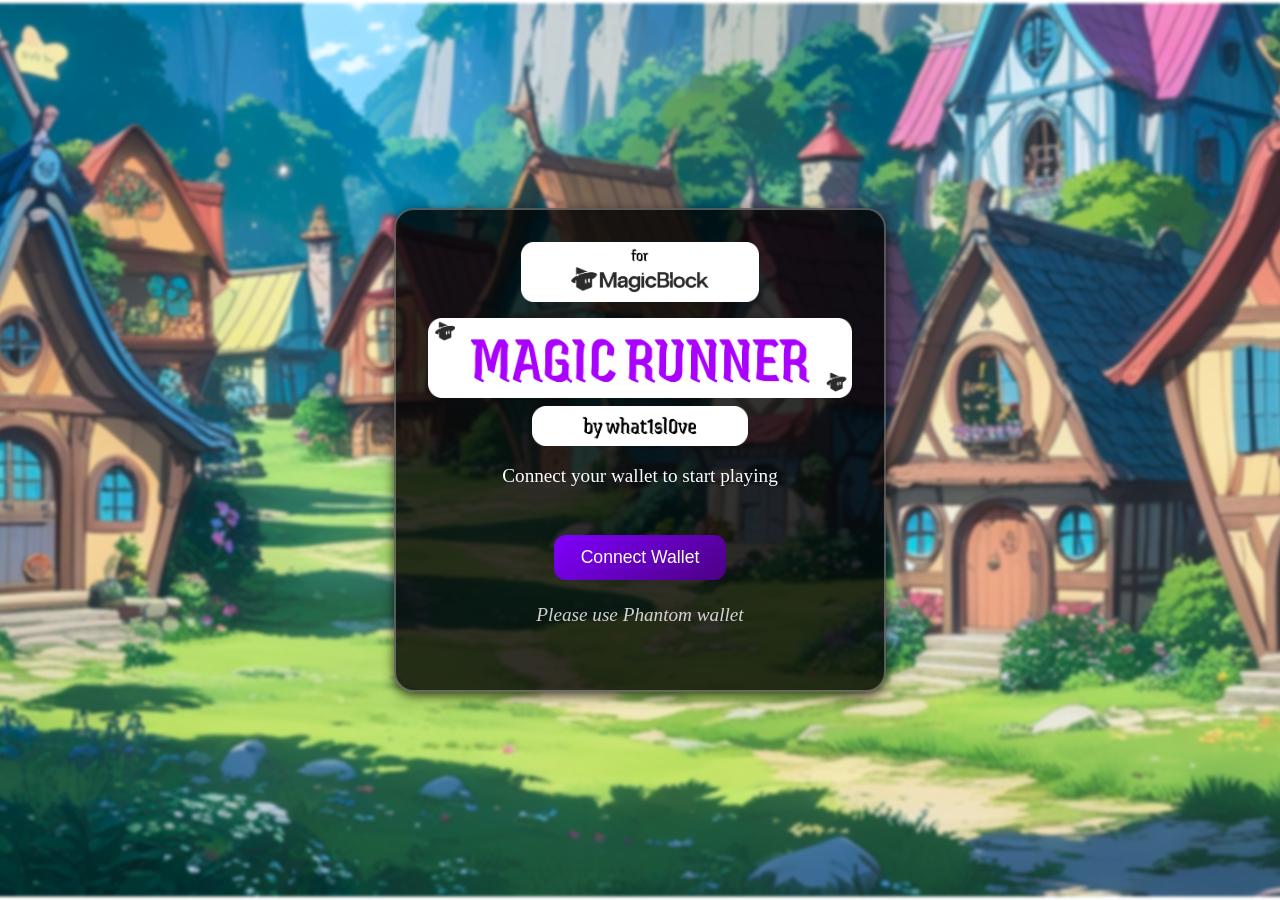
==== index.html @ 9a3efad6 "Add files via upload" ====
<!doctype html>
<html class="no-js" lang="">

<head>
  <meta charset="utf-8">
  <meta name="viewport" content="width=device-width, initial-scale=1">
  <title>Magic Runner with Blockchain</title>
  <link rel="stylesheet" href="./css/style.css">
  <link rel="stylesheet" href="./css/game.css">
  <meta name="description" content="Magic Runner game with blockchain integration">

  <meta property="og:title" content="Magic Runner with Blockchain">
  <meta property="og:type" content="game">
  <meta property="og:url" content="">
  <meta property="og:image" content="">
  <meta property="og:image:alt" content="">

  <link rel="icon" href="/favicon.ico" sizes="any">
  <link rel="icon" href="/icon.svg" type="image/svg+xml">
  <link rel="apple-touch-icon" href="./icon.png">

  <link rel="manifest" href="./site.webmanifest">
  <meta name="theme-color" content="#fafafa">
</head>

<body>

<!-- Auth Screen -->
<div id="authScreen" class="screen">
  <div class="auth-container">
    <img src="./img/forMagicBlock.png" alt="For Magic Block" class="magic-block-image">
    <img src="./img/gameName.png" alt="Magic Runner" class="game-title-image">
    <img src="./img/byWhatislove.png" alt="By Whatislove" class="by-whatislove-image">
    
    <div class="auth-form">
      <p>Connect your wallet to start playing</p>
      
      <div class="wallet-connection">
        <button id="connectWalletBtn" class="wallet-btn">
          <span class="shadow"></span>
          <span class="edge"></span>
          <span class="front text">Connect Wallet</span>
        </button>
        <p class="wallet-note">Please use Phantom wallet</p>
      </div>
      
      <div id="usernameForm" class="username-form">
        <h3>Choose your username:</h3>
        <input type="text" id="usernameInput" placeholder="Enter username" maxlength="32">
        <button id="registerBtn" class="register-btn">
          <span class="shadow"></span>
          <span class="edge"></span>
          <span class="front text">Register & Play</span>
        </button>
      </div>
    </div>
  </div>
</div>

<!-- Main Menu Screen -->
<div id="mainMenuScreen" class="screen hidden">
  <div class="menu-container">
    <img src="./img/gameName.png" alt="Magic Runner" class="game-title-image">
    <p class="welcome-text">Welcome, <span id="playerName"></span>!</p>
    
    <div class="menu-buttons">
      <button id="playGameBtn" class="menu-btn">
        <span class="shadow"></span>
        <span class="edge"></span>
        <span class="front text">Play Game</span>
      </button>
      
      <button id="leaderboardBtn" class="menu-btn">
        <span class="shadow"></span>
        <span class="edge"></span>
        <span class="front text">Leaderboard</span>
      </button>
      
      <button id="profileBtn" class="menu-btn">
        <span class="shadow"></span>
        <span class="edge"></span>
        <span class="front text">Profile</span>
      </button>
    </div>
  </div>
</div>

<!-- Game Screen -->
<div id="gameScreen" class="screen hidden">
  <canvas id="gameCanvas" width="800" height="400"></canvas>
  

  <div class="knopochki">
    <button class="button">
      &#8593;
      <br>
      jump
    </button>
    <p>OR</p>
    <button class="button">
      Space
      <br>
      jump
    </button>
    <button class="button">
      &#8595;
      <br>
      down
    </button>
  </div>
</div>

<!-- Game Over Screen -->
<div id="gameOverScreen" class="screen hidden">
  <div class="game-over-container">
    <h2 class="game-over-title">Game Over!</h2>
    <p class="final-score">Final Score: <span id="finalScore">0</span></p>
    
    <div class="game-over-buttons">
      <button id="restartGameBtn" class="game-over-btn">
        <span class="shadow"></span>
        <span class="edge"></span>
        <span class="front text">Restart Game</span>
      </button>
      
      <button id="submitScoreBtn" class="game-over-btn">
        <span class="shadow"></span>
        <span class="edge"></span>
        <span class="front text">Submit Score</span>
      </button>
      
      <button id="backToMenuFromGameOverBtn" class="game-over-btn">
        <span class="shadow"></span>
        <span class="edge"></span>
        <span class="front text">Back to Menu</span>
      </button>
    </div>
  </div>
</div>

<!-- Profile Screen -->
<div id="profileScreen" class="screen hidden">
  <div class="profile-container">
    <h2 class="profile-title">Your Profile</h2>
    
    <div class="profile-info">
      <div class="info-item">
        <label>Username:</label>
        <div class="username-display">
          <span id="currentUsername"></span>
          <button id="editUsernameBtn" class="edit-btn">Edit</button>
        </div>
      </div>
      
      <div class="info-item">
        <label>Games Played:</label>
        <span id="gamesPlayed">0</span>
      </div>
      
      <div class="info-item">
        <label>Best Score:</label>
        <span id="bestScore">0</span>
      </div>
      
      <div class="info-item">
        <label>Total Score:</label>
        <span id="totalScore">0</span>
      </div>
    </div>
    
    <div id="editUsernameForm" class="edit-form hidden">
      <input type="text" id="newUsernameInput" placeholder="New username" maxlength="32">
      <button id="saveUsernameBtn" class="save-btn">Save</button>
      <button id="cancelEditBtn" class="cancel-btn">Cancel</button>
    </div>
    
    <button id="backToMenuFromProfileBtn" class="back-btn">
      <span class="shadow"></span>
      <span class="edge"></span>
      <span class="front text">Back to Menu</span>
    </button>
  </div>
</div>

<!-- Leaderboard Screen -->
<div id="leaderboardScreen" class="screen hidden">
  <div class="leaderboard-container">
    <h2 class="leaderboard-title">Leaderboard</h2>
    
    <div class="leaderboard-stats">
      <div class="stat-item">
        <span class="stat-label">Total Players:</span>
        <span id="totalPlayers" class="stat-value">0</span>
      </div>
      <div class="stat-item">
        <span class="stat-label">Total Games:</span>
        <span id="totalGames" class="stat-value">0</span>
      </div>
    </div>
    
    <div class="leaderboard-header">
      <div class="rank-col">Rank</div>
      <div class="name-col">Player</div>
      <div class="games-col">Games</div>
      <div class="score-col">Best Score</div>
      <div class="date-col">Record Date</div>
    </div>
    
    <div id="leaderboardList" class="leaderboard-list">
      <div class="loading">Loading leaderboard...</div>
    </div>
    
    <button id="backToMenuFromLeaderboardBtn" class="back-btn">
      <span class="shadow"></span>
      <span class="edge"></span>
      <span class="front text">Back to Menu</span>
    </button>
  </div>
</div>

<!-- Loading Screen -->
<div id="loadingScreen" class="screen hidden">
  <div class="loading-container">
    <div class="loading-spinner"></div>
    <p>Processing blockchain transaction...</p>
  </div>
</div>

<script src="./dist/js/app.js"></script>

</body>

</html>
---- css/game.css ----
body {
  display: flex;
  justify-content: center;
  align-items: center;
  height: 100vh;
  margin: 0;
  background-image: url("/img/background_main.png");
  background-size: cover;
  background-position: center;
  background-repeat: no-repeat;
  color: white;
  flex-direction: column;
  transition: background-image 0.3s ease-in-out;
}

#gameScreen {
  background-image: linear-gradient(135deg, #1a1a2e 0%, #16213e 50%, #0f3460 100%);
  background-size: cover;
  background-position: center;
  background-repeat: no-repeat;
}

#gameCanvas {
  border: 2px solid transparent;
  background-image: url("/img/background_game.png");
  background-size: cover;
  background-position: center;
  background-repeat: no-repeat;
  border-radius: 20px;
  box-shadow: 0 4px 12px rgba(0, 0, 0, 0.7),
  inset 0 0 8px rgba(128, 0, 255, 0.5);
  position: relative;
  display: block;
  margin: 0 auto;
  transition: box-shadow 0.3s ease-in-out, transform 0.3s ease-in-out;
}

/*
#gameCanvas:hover {
  box-shadow: 0 6px 16px rgba(0, 0, 0, 0.8), !* Enhanced shadow on hover *!
  inset 0 0 12px rgba(128, 0, 255, 0.7);
  transform: translateY(-2px); !* Subtle lift effect *!
}
*/

#gameCanvas {
  border: 1px solid black;
  position: relative;
}

#restartButton {
  display: none;
  position: absolute;
  top: 500px;
  left: 50%;
  transform: translateX(-50%);
  font-size: 16px;
  cursor: pointer;
  z-index: 10;
  border: none;
  background: transparent;
  padding: 0;
  outline-offset: 4px;
  transition: filter 250ms;
  user-select: none;
  touch-action: manipulation;
}

#startButton{
  position: absolute;
  font-size: 16px;
  cursor: pointer;
  z-index: 10;
  border: none;
  background: transparent;
  padding: 0;
  outline-offset: 4px;
  transition: filter 250ms;
  user-select: none;
  touch-action: manipulation;
}

.shadow, .edge {
  display: none;
}

.front {
  display: block;
  position: relative;
  padding: 12px 27px;
  border-radius: 12px;
  font-size: 1.1rem;
  color: white;
  background: linear-gradient(145deg, #8000FF, #4B0082);
  border: none;
  cursor: pointer;
  transition: all 0.3s ease;
  transform: none;
}

.front:hover {
  background: linear-gradient(145deg, #9933FF, #660099);
  transform: translateY(-2px);
  box-shadow: 0 4px 8px rgba(0, 0, 0, 0.3);
}

#startButton, #restartButton:hover {
  filter: brightness(120%);
}

#startButton, #restartButton:hover .front {
  transform: translateY(-6px);
  transition: transform 250ms cubic-bezier(.3, .7, .4, 1.5);
}

#startButton, #restartButton:active .front {
  transform: translateY(-2px);
  transition: transform 34ms;
}

#startButton, #restartButton:hover .shadow {
  transform: translateY(4px);
  transition: transform 250ms cubic-bezier(.3, .7, .4, 1.5);
}

#startButton, #restartButton:active .shadow {
  transform: translateY(1px);
  transition: transform 34ms;
}

#startButton, #restartButton:focus:not(:focus-visible) {
  outline: none;
}

#startButton{
  z-index: 100000;
}




.knopochki {
  display: flex;
  justify-content: center;
  align-items: center;
  margin-top: 2em;
  gap: 1rem;
}

.knopochki p {
  color: white;
  -webkit-text-stroke: 2px black;
  text-stroke: 2px black;
  font-weight: bold;
  font-size: 2rem;
  margin: 0;
  text-shadow: 2px 2px 4px rgba(0, 0, 0, 0.7);
  font-family: "Impact", sans-serif;
}

.knopochki .button {
  display: flex;
  flex-direction: column;
  align-items: center;
  justify-content: center;
  background-color: hsl(270deg 100% 50%);
  color: #fff;
  font-size: 16px;
  font-family: "Impact", sans-serif;
  border: 1px solid rgba(0, 0, 0, 0.7);
  padding: 8px;
  height: 65px;
  border-radius: 15px 15px 12px 12px;
  cursor: pointer;
  position: relative;
  will-change: transform;
  transition: all .1s ease-in-out 0s;
  user-select: none;
  background-image: linear-gradient(to right, hsl(280deg 100% 27%), rgba(0, 0, 0, 0)),
  linear-gradient(to bottom, hsl(280deg 100% 27%), rgba(0, 0, 0, 0));
  background-position: bottom right, bottom right;
  background-size: 100% 100%, 100% 100%;
  background-repeat: no-repeat;
  box-shadow: inset -4px -10px 0px rgba(255, 255, 255, 0.3),
  inset -4px -8px 0px rgba(75, 0, 130, 0.4),
  0px 2px 4px rgba(0, 0, 0, 0.7);
  transform: perspective(70px) rotateX(5deg) rotateY(0deg);
}

.knopochki .button::after {
  content: '';
  position: absolute;
  top: 0;
  bottom: 0;
  left: 0;
  right: 0;
  background-image: linear-gradient(to bottom, rgba(255, 255, 255, 0.2), hsl(280deg 100% 27%));
  z-index: -1;
  border-radius: 15px;
  box-shadow: inset 4px 0px 0px rgba(255, 255, 255, 0.1),
  inset 4px -8px 0px rgba(75, 0, 130, 0.4);
  transition: all .1s ease-in-out 0s;
}

.knopochki .button::before {
  content: '';
  position: absolute;
  top: 0;
  bottom: 0;
  left: 0;
  right: 0;
  background-image: linear-gradient(to right, hsl(280deg 100% 27%), rgba(0, 0, 0, 0)),
  linear-gradient(to bottom, hsl(280deg 100% 27%), rgba(0, 0, 0, 0));
  background-position: bottom right, bottom right;
  background-size: 100% 100%, 100% 100%;
  background-repeat: no-repeat;
  z-index: -1;
  border-radius: 15px;
  transition: all .1s ease-in-out 0s;
}

.knopochki .button:hover {
  filter: brightness(120%);
  transform: perspective(70px) rotateX(3deg) rotateY(0deg);
}

.knopochki .button:active {
  transform: perspective(70px) rotateX(1deg) rotateY(0deg);
  box-shadow: inset -4px -10px 0px rgba(255, 255, 255, 0.2),
  inset -4px -8px 0px rgba(139, 0, 0, 0.3),
  0px 1px 2px rgba(0, 0, 0, 0.7);
}

.game-title {
  text-align: center;
  margin: 1rem 0 0.5rem;
  font-family: "Chewy", "Roboto Condensed", sans-serif;
  font-size: 3rem;
  background: linear-gradient(to bottom, hsl(270deg 100% 70%), hsl(280deg 100% 50%));
  -webkit-background-clip: text;
  background-clip: text;
  color: transparent;
  -webkit-text-stroke: 1px black;
  text-stroke: 1px black;
  text-shadow: 2px 2px 4px rgba(0, 0, 0, 0.5);
  transition: filter 0.3s ease-in-out, transform 0.3s ease-in-out;
}

.game-title:hover {
  filter: brightness(110%) drop-shadow(0 0 8px rgba(128, 0, 255, 0.7));
  transform: translateY(-2px);
}

.game-title-image {
  display: block;
  margin: 1rem auto 0.5rem;
  max-width: 100%;
  height: auto;
  max-height: 80px;
  transition: filter 0.3s ease-in-out, transform 0.3s ease-in-out;
}

.game-title-image:hover {
  filter: brightness(110%) drop-shadow(0 0 8px rgba(255, 64, 129, 0.7));
  transform: translateY(-2px);
}

.author {
  text-align: center;
  margin: 0.5rem 0 0.5rem;
  font-family: "Roboto Condensed", sans-serif;
  font-size: 1.2rem;
  color: hsl(280deg 100% 70%);
  -webkit-text-stroke: 0.5px black;
  text-stroke: 0.5px black;
  text-shadow: 1px 1px 2px rgba(0, 0, 0, 0.5);
  opacity: 0.9;
  transition: opacity 0.3s ease-in-out, filter 0.3s ease-in-out;
}

.author:hover {
  opacity: 1;
  filter: brightness(120%);
}

.magic-block-image {
  display: block;
  margin: 0 auto 1rem;
  max-width: 100%;
  height: auto;
  max-height: 60px;
  transition: filter 0.3s ease-in-out, transform 0.3s ease-in-out;
}

.magic-block-image:hover {
  filter: brightness(110%);
  transform: translateY(-2px);
}

.by-whatislove-image {
  display: block;
  margin: 0.5rem auto 0.5rem;
  max-width: 100%;
  height: auto;
  max-height: 40px;
  transition: filter 0.3s ease-in-out, transform 0.3s ease-in-out;
}

.by-whatislove-image:hover {
  filter: brightness(110%);
  transform: translateY(-2px);
}

.screen {
  display: flex;
  justify-content: center;
  align-items: center;
  height: 100vh;
  width: 100vw;
  position: fixed;
  top: 0;
  left: 0;
  background-image: url("/img/background_main.png");
  background-size: cover;
  background-position: center;
  background-repeat: no-repeat;
  color: white;
  flex-direction: column;
}

.screen.hidden {
  display: none;
}

.auth-container {
  text-align: center;
  background: rgba(0, 0, 0, 0.8);
  padding: 2rem;
  border-radius: 20px;
  border: 2px solid rgba(255, 255, 255, 0.3);
  box-shadow: 0 4px 12px rgba(0, 0, 0, 0.7);
}

.auth-form h2 {
  margin-bottom: 1rem;
  font-family: "Impact", sans-serif;
  font-size: 2rem;
  color: #FFFFFF;
  text-shadow: 2px 2px 4px rgba(0, 0, 0, 0.7);
}

.auth-form p {
  margin-bottom: 2rem;
  font-size: 1.2rem;
  color: #FFFFFF;
}

.wallet-btn, .register-btn {
  font-size: 16px;
  cursor: pointer;
  border: none;
  background: transparent;
  padding: 0;
  outline-offset: 4px;
  transition: filter 250ms;
  user-select: none;
  touch-action: manipulation;
  margin: 1rem;
}

.username-form {
  margin-top: 2rem;
  display: none;
}

.username-form h3 {
  color: #FFFFFF;
  margin-bottom: 1rem;
  font-size: 1.5rem;
}

.username-form input {
  padding: 12px;
  border: 2px solid #8000FF;
  border-radius: 8px;
  background: rgba(255, 255, 255, 0.9);
  color: #000;
  font-size: 16px;
  margin: 1rem;
  width: 200px;
}

.username-form input:focus {
  outline: none;
  border-color: #8B0000;
  box-shadow: 0 0 8px rgba(128, 0, 255, 0.5);
}

.wallet-btn.connected .front {
  background: linear-gradient(145deg, #4CAF50, #45a049);
}

.menu-container {
  text-align: center;
  background: rgba(0, 0, 0, 0.7);
  padding: 2rem;
  border-radius: 20px;
  border: 2px solid rgba(128, 0, 255, 0.5);
  box-shadow: 0 4px 12px rgba(0, 0, 0, 0.7);
}

.welcome-text {
  font-size: 1.5rem;
  margin-bottom: 2rem;
  color: #B366FF;
}

.menu-buttons {
  display: flex;
  flex-direction: column;
  gap: 1rem;
  align-items: center;
}

.menu-btn, .game-btn, .game-over-btn, .back-btn {
  font-size: 16px;
  cursor: pointer;
  border: none;
  background: transparent;
  padding: 0;
  outline-offset: 4px;
  transition: filter 250ms;
  user-select: none;
  touch-action: manipulation;
  margin: 0.5rem;
}

.game-controls {
  display: flex;
  justify-content: center;
  align-items: center;
  gap: 1rem;
  margin-top: 1rem;
}

.game-over-container {
  text-align: center;
  background: rgba(0, 0, 0, 0.8);
  padding: 2rem;
  border-radius: 20px;
  border: 2px solid rgba(128, 0, 255, 0.5);
  box-shadow: 0 4px 12px rgba(0, 0, 0, 0.7);
}

.game-over-title {
  font-family: "Impact", sans-serif;
  font-size: 3rem;
  color: #8000FF;
  text-shadow: 2px 2px 4px rgba(0, 0, 0, 0.7);
  margin-bottom: 1rem;
}

.final-score {
  font-size: 1.5rem;
  margin-bottom: 2rem;
  color: #B366FF;
}

.game-over-buttons {
  display: flex;
  flex-direction: column;
  gap: 1rem;
  align-items: center;
}

.profile-container {
  text-align: center;
  background: rgba(0, 0, 0, 0.7);
  padding: 2rem;
  border-radius: 20px;
  border: 2px solid rgba(128, 0, 255, 0.5);
  box-shadow: 0 4px 12px rgba(0, 0, 0, 0.7);
  max-width: 500px;
}

.profile-title {
  font-family: "Impact", sans-serif;
  font-size: 2.5rem;
  color: #8000FF;
  text-shadow: 2px 2px 4px rgba(0, 0, 0, 0.7);
  margin-bottom: 2rem;
}

.profile-info {
  text-align: left;
  margin-bottom: 2rem;
}

.info-item {
  display: flex;
  justify-content: space-between;
  align-items: center;
  margin-bottom: 1rem;
  padding: 0.5rem;
  background: rgba(255, 0, 0, 0.1);
  border-radius: 8px;
}

.info-item label {
  font-weight: bold;
  color: #B366FF;
}

.username-display {
  display: flex;
  align-items: center;
  gap: 1rem;
}

.edit-btn, .save-btn, .cancel-btn {
  padding: 8px 16px;
  border: 2px solid #8000FF;
  border-radius: 8px;
  background: rgba(128, 0, 255, 0.2);
  color: white;
  cursor: pointer;
  font-size: 14px;
  transition: all 0.3s ease;
}

.edit-btn:hover, .save-btn:hover {
  background: rgba(255, 0, 0, 0.4);
  transform: translateY(-2px);
}

.cancel-btn {
  border-color: #666;
  background: rgba(102, 102, 102, 0.2);
}

.cancel-btn:hover {
  background: rgba(102, 102, 102, 0.4);
}

.edit-form {
  margin-top: 1rem;
  display: flex;
  gap: 1rem;
  align-items: center;
  justify-content: center;
}

.edit-form input {
  padding: 8px;
  border: 2px solid #8000FF;
  border-radius: 8px;
  background: rgba(255, 255, 255, 0.9);
  color: #000;
  font-size: 14px;
}

.leaderboard-container {
  text-align: center;
  background: rgba(0, 0, 0, 0.8);
  padding: 2rem;
  border-radius: 20px;
  border: 2px solid rgba(255, 255, 255, 0.3);
  box-shadow: 0 4px 12px rgba(0, 0, 0, 0.7);
  max-width: 800px;
  width: 90%;
  max-height: 80vh;
  display: flex;
  flex-direction: column;
}

.leaderboard-title {
  font-family: "Impact", sans-serif;
  font-size: 2.5rem;
  color: #FFFFFF;
  text-shadow: 2px 2px 4px rgba(0, 0, 0, 0.7);
  margin-bottom: 1rem;
}

.leaderboard-stats {
  display: flex;
  justify-content: center;
  gap: 2rem;
  margin-bottom: 1.5rem;
  flex-wrap: wrap;
}

.stat-item {
  display: flex;
  flex-direction: column;
  align-items: center;
  background: rgba(255, 255, 255, 0.1);
  padding: 0.5rem 1rem;
  border-radius: 8px;
  border: 1px solid rgba(255, 255, 255, 0.2);
}

.stat-label {
  font-size: 0.9rem;
  color: #CCCCCC;
  margin-bottom: 0.25rem;
}

.stat-value {
  font-size: 1.2rem;
  font-weight: bold;
  color: #FFD700;
}

.leaderboard-header {
  display: grid;
  grid-template-columns: 60px 1fr 80px 100px 140px;
  gap: 1rem;
  padding: 0.75rem 1rem;
  background: rgba(255, 255, 255, 0.15);
  border-radius: 8px;
  margin-bottom: 0.5rem;
  font-weight: bold;
  color: #FFFFFF;
  text-align: center;
}

.leaderboard-list {
  flex: 1;
  overflow-y: auto;
  max-height: 400px;
  margin-bottom: 1.5rem;
  border: 1px solid rgba(255, 255, 255, 0.2);
  border-radius: 8px;
  background: rgba(0, 0, 0, 0.3);
}

.leaderboard-entry {
  display: grid;
  grid-template-columns: 60px 1fr 80px 100px 140px;
  gap: 1rem;
  padding: 0.75rem 1rem;
  border-bottom: 1px solid rgba(255, 255, 255, 0.1);
  align-items: center;
  text-align: center;
  transition: background-color 0.2s ease;
}

.leaderboard-entry:hover {
  background: rgba(255, 255, 255, 0.1);
}

.leaderboard-entry:last-child {
  border-bottom: none;
}

.rank-col, .name-col, .games-col, .score-col, .date-col {
  font-weight: bold;
}

.rank-col {
  color: #FFD700;
  font-size: 1.1rem;
}

.name-col {
  color: #FFFFFF;
  text-align: left;
  overflow: hidden;
  text-overflow: ellipsis;
  white-space: nowrap;
}

.games-col {
  color: #87CEEB;
}

.score-col {
  color: #98FB98;
  font-weight: bold;
}

.leaderboard-list::-webkit-scrollbar {
  width: 8px;
}

.leaderboard-list::-webkit-scrollbar-track {
  background: rgba(255, 255, 255, 0.1);
  border-radius: 4px;
}

.leaderboard-list::-webkit-scrollbar-thumb {
  background: rgba(255, 255, 255, 0.3);
  border-radius: 4px;
}

.leaderboard-list::-webkit-scrollbar-thumb:hover {
  background: rgba(255, 255, 255, 0.5);
}

.loading {
  text-align: center;
  color: #B366FF;
  font-size: 1.2rem;
}

.loading-container {
  text-align: center;
  background: rgba(0, 0, 0, 0.8);
  padding: 2rem;
  border-radius: 20px;
  border: 2px solid rgba(128, 0, 255, 0.5);
  box-shadow: 0 4px 12px rgba(0, 0, 0, 0.7);
}

.loading-spinner {
  width: 50px;
  height: 50px;
  border: 4px solid rgba(128, 0, 255, 0.3);
  border-top: 4px solid #8000FF;
  border-radius: 50%;
  animation: spin 1s linear infinite;
  margin: 0 auto 1rem;
}

@keyframes spin {
  0% { transform: rotate(0deg); }
  100% { transform: rotate(360deg); }
}

@media (max-width: 768px) {
  .menu-buttons, .game-over-buttons {
    flex-direction: column;
    align-items: center;
  }
  
  .profile-container, .leaderboard-container {
    margin: 1rem;
    padding: 1rem;
  }
  
  .game-title {
    font-size: 2rem;
  }
  
  .game-title-image {
    max-height: 60px;
  }
  
  .magic-block-image {
    max-height: 50px;
  }
  
  .by-whatislove-image {
    max-height: 35px;
  }
  
  .profile-title, .leaderboard-title, .game-over-title {
    font-size: 2rem;
  }
}

.date-col {
  color: #87CEEB;
  font-size: 0.9rem;
}

.leaderboard-entry.clickable {
  cursor: pointer;
}

.leaderboard-entry.current-player {
  background: rgba(0, 255, 0, 0.1);
  border: 1px solid rgba(0, 255, 0, 0.3);
  cursor: pointer;
}

.leaderboard-entry.current-player:hover {
  background: rgba(0, 255, 0, 0.2);
}

.game-history-modal {
  position: fixed;
  top: 0;
  left: 0;
  width: 100%;
  height: 100%;
  background: rgba(0, 0, 0, 0.8);
  display: flex;
  justify-content: center;
  align-items: center;
  z-index: 1000;
}

.game-history-content {
  background: linear-gradient(135deg, #1e3c72, #2a5298);
  border-radius: 15px;
  padding: 2rem;
  max-width: 600px;
  max-height: 80vh;
  width: 90%;
  box-shadow: 0 10px 30px rgba(0, 0, 0, 0.5);
  position: relative;
}

.game-history-header {
  display: flex;
  justify-content: space-between;
  align-items: center;
  margin-bottom: 1.5rem;
  border-bottom: 2px solid rgba(255, 255, 255, 0.2);
  padding-bottom: 1rem;
}

.game-history-header h3 {
  color: #FFFFFF;
  margin: 0;
  font-size: 1.5rem;
}

.close-history-btn {
  background: none;
  border: none;
  color: #FFFFFF;
  font-size: 2rem;
  cursor: pointer;
  padding: 0;
  width: 30px;
  height: 30px;
  display: flex;
  align-items: center;
  justify-content: center;
  border-radius: 50%;
  transition: background-color 0.2s ease;
}

.close-history-btn:hover {
  background: rgba(255, 255, 255, 0.2);
}

.game-history-list {
  max-height: 400px;
  overflow-y: auto;
  padding-right: 10px;
}

.game-history-entry {
  display: grid;
  grid-template-columns: 60px 1fr 200px;
  gap: 1rem;
  padding: 0.75rem 1rem;
  border-bottom: 1px solid rgba(255, 255, 255, 0.1);
  align-items: center;
  text-align: center;
  transition: background-color 0.2s ease;
}

.game-history-entry:hover {
  background: rgba(255, 255, 255, 0.1);
}

.game-history-entry:last-child {
  border-bottom: none;
}

.game-number {
  color: #FFD700;
  font-weight: bold;
  font-size: 1.1rem;
}

.game-score {
  color: #00FF00;
  font-weight: bold;
  font-size: 1.1rem;
}

.game-date {
  color: #87CEEB;
  font-size: 0.9rem;
}

.game-history-list::-webkit-scrollbar {
  width: 8px;
}

.game-history-list::-webkit-scrollbar-track {
  background: rgba(255, 255, 255, 0.1);
  border-radius: 4px;
}

.game-history-list::-webkit-scrollbar-thumb {
  background: rgba(255, 255, 255, 0.3);
  border-radius: 4px;
}

.game-history-list::-webkit-scrollbar-thumb:hover {
  background: rgba(255, 255, 255, 0.5);
}

.wallet-connection {
  text-align: center;
  margin: 2rem 0;
}

.wallet-note {
  font-size: 0.8rem;
  color: #B366FF;
  margin-top: 0.5rem;
  opacity: 0.8;
  font-style: italic;
}
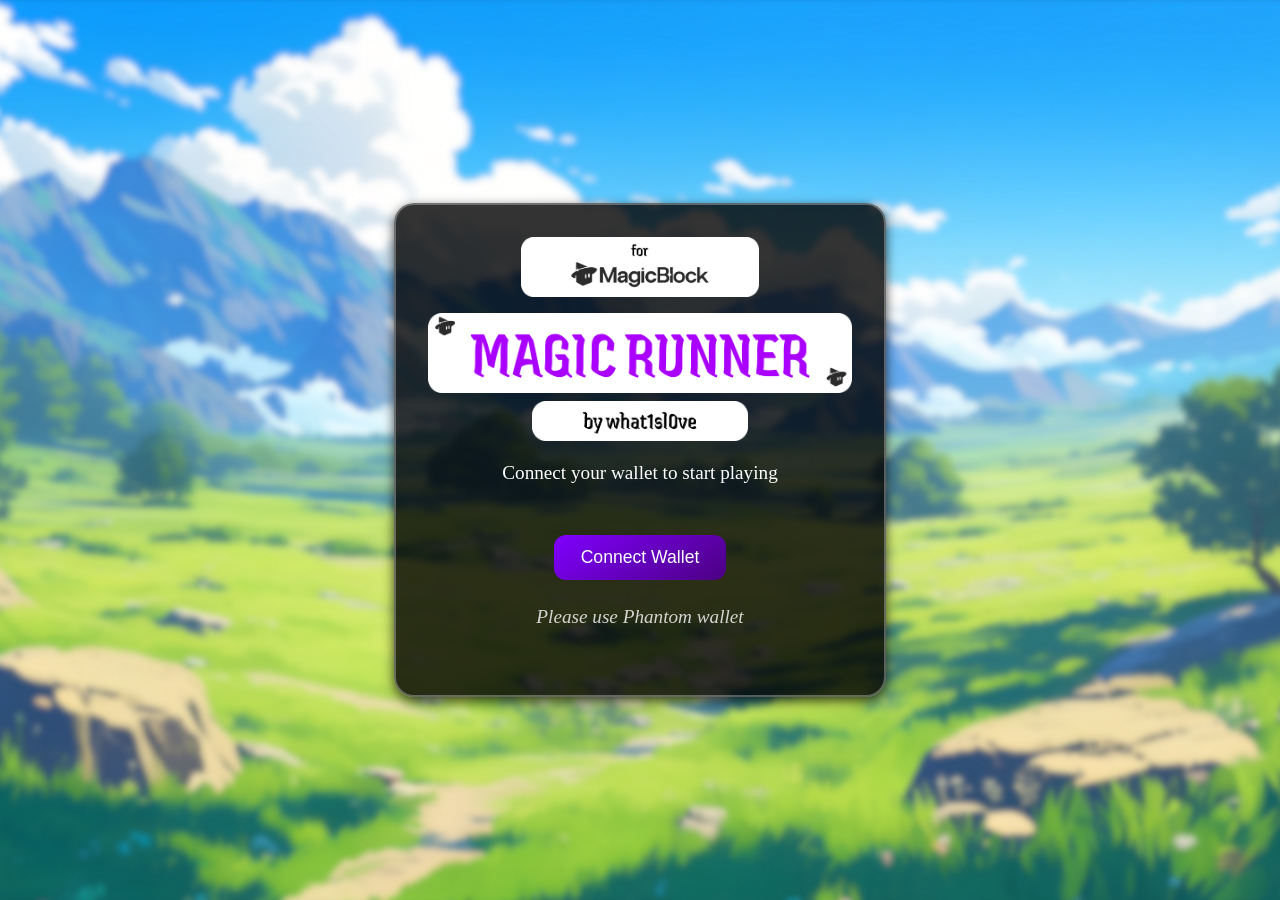
==== commit 4ef24656: "Add files via upload" ====
--- a/index.html
+++ b/index.html
@@ -15,62 +15,62 @@
   <meta property="og:image" content="">
   <meta property="og:image:alt" content="">
 
-  <link rel="icon" href="/favicon.ico" sizes="any">
-  <link rel="icon" href="/icon.svg" type="image/svg+xml">
-  <link rel="apple-touch-icon" href="./icon.png">
-
-  <link rel="manifest" href="./site.webmanifest">
+  <link rel="icon" href="./favicon.ico" sizes="any">
+  <link rel="icon" href="./icon.svg" type="image/svg+xml">
+    <link rel="apple-touch-icon" href="./icon.png">
+
+    <link rel="manifest" href="./site.webmanifest">
   <meta name="theme-color" content="#fafafa">
 </head>
 
 <body>
 
-<!-- Auth Screen -->
-<div id="authScreen" class="screen">
-  <div class="auth-container">
-    <img src="./img/forMagicBlock.png" alt="For Magic Block" class="magic-block-image">
-    <img src="./img/gameName.png" alt="Magic Runner" class="game-title-image">
-    <img src="./img/byWhatislove.png" alt="By Whatislove" class="by-whatislove-image">
-    
-    <div class="auth-form">
+    <!-- Auth Screen -->
+    <div id="authScreen" class="screen">
+        <div class="auth-container">
+            <img src="./img/forMagicBlock.png" alt="For Magic Block" class="magic-block-image">
+            <img src="./img/gameName.png" alt="Magic Runner" class="game-title-image">
+            <img src="./img/byWhatislove.png" alt="By Whatislove" class="by-whatislove-image">
+            
+            <div class="auth-form">
       <p>Connect your wallet to start playing</p>
       
-      <div class="wallet-connection">
-        <button id="connectWalletBtn" class="wallet-btn">
+                <div class="wallet-connection">
+                    <button id="connectWalletBtn" class="wallet-btn">
           <span class="shadow"></span>
           <span class="edge"></span>
           <span class="front text">Connect Wallet</span>
-        </button>
-        <p class="wallet-note">Please use Phantom wallet</p>
-      </div>
-      
-      <div id="usernameForm" class="username-form">
+                    </button>
+                    <p class="wallet-note">Please use Phantom wallet</p>
+                </div>
+                
+                <div id="usernameForm" class="username-form">
         <h3>Choose your username:</h3>
         <input type="text" id="usernameInput" placeholder="Enter username" maxlength="32">
-        <button id="registerBtn" class="register-btn">
+                    <button id="registerBtn" class="register-btn">
           <span class="shadow"></span>
           <span class="edge"></span>
           <span class="front text">Register & Play</span>
-        </button>
-      </div>
-    </div>
-  </div>
-</div>
-
-<!-- Main Menu Screen -->
-<div id="mainMenuScreen" class="screen hidden">
-  <div class="menu-container">
-    <img src="./img/gameName.png" alt="Magic Runner" class="game-title-image">
+                    </button>
+                </div>
+            </div>
+        </div>
+    </div>
+
+    <!-- Main Menu Screen -->
+    <div id="mainMenuScreen" class="screen hidden">
+        <div class="menu-container">
+            <img src="./img/gameName.png" alt="Magic Runner" class="game-title-image">
     <p class="welcome-text">Welcome, <span id="playerName"></span>!</p>
-    
-    <div class="menu-buttons">
-      <button id="playGameBtn" class="menu-btn">
+            
+            <div class="menu-buttons">
+                <button id="playGameBtn" class="menu-btn">
         <span class="shadow"></span>
         <span class="edge"></span>
         <span class="front text">Play Game</span>
-      </button>
-      
-      <button id="leaderboardBtn" class="menu-btn">
+                </button>
+      
+                <button id="leaderboardBtn" class="menu-btn">
         <span class="shadow"></span>
         <span class="edge"></span>
         <span class="front text">Leaderboard</span>
@@ -80,13 +80,20 @@
         <span class="shadow"></span>
         <span class="edge"></span>
         <span class="front text">Profile</span>
-      </button>
-    </div>
-  </div>
-</div>
-
-<!-- Game Screen -->
-<div id="gameScreen" class="screen hidden">
+                </button>
+            </div>
+            
+            <!-- Magic Block Status Badge -->
+            <div class="mb-badge" id="magicBlockStatus">
+                <div class="mb-glow"></div>
+                <span class="mb-lightning">⚡</span>
+                <span class="mb-label" id="mbStatusText">Instant Mode</span>
+            </div>
+        </div>
+    </div>
+
+    <!-- Game Screen -->
+    <div id="gameScreen" class="screen hidden">
   <canvas id="gameCanvas" width="800" height="400"></canvas>
   
 
@@ -136,98 +143,89 @@
       </button>
     </div>
   </div>
-</div>
-
-<!-- Profile Screen -->
-<div id="profileScreen" class="screen hidden">
-  <div class="profile-container">
+    </div>
+
+    <!-- Profile Screen -->
+    <div id="profileScreen" class="screen hidden">
+        <div class="profile-container">
     <h2 class="profile-title">Your Profile</h2>
-    
-    <div class="profile-info">
-      <div class="info-item">
-        <label>Username:</label>
-        <div class="username-display">
-          <span id="currentUsername"></span>
-          <button id="editUsernameBtn" class="edit-btn">Edit</button>
-        </div>
-      </div>
-      
-      <div class="info-item">
-        <label>Games Played:</label>
+            
+            <div class="profile-info">
+                <div class="info-item">
+                    <label>Username:</label>
+                    <span id="currentUsername"></span>
+                </div>
+                
+                <div class="info-item">
+                    <label>Games Played:</label>
         <span id="gamesPlayed">0</span>
-      </div>
-      
-      <div class="info-item">
-        <label>Best Score:</label>
+                </div>
+                
+                <div class="info-item">
+                    <label>Best Score:</label>
         <span id="bestScore">0</span>
       </div>
       
       <div class="info-item">
         <label>Total Score:</label>
         <span id="totalScore">0</span>
-      </div>
-    </div>
-    
-    <div id="editUsernameForm" class="edit-form hidden">
-      <input type="text" id="newUsernameInput" placeholder="New username" maxlength="32">
-      <button id="saveUsernameBtn" class="save-btn">Save</button>
-      <button id="cancelEditBtn" class="cancel-btn">Cancel</button>
-    </div>
-    
+                </div>
+            </div>
+            
     <button id="backToMenuFromProfileBtn" class="back-btn">
       <span class="shadow"></span>
       <span class="edge"></span>
       <span class="front text">Back to Menu</span>
-    </button>
-  </div>
-</div>
-
-<!-- Leaderboard Screen -->
-<div id="leaderboardScreen" class="screen hidden">
-  <div class="leaderboard-container">
-    <h2 class="leaderboard-title">Leaderboard</h2>
-    
-    <div class="leaderboard-stats">
-      <div class="stat-item">
+            </button>
+        </div>
+    </div>
+
+    <!-- Leaderboard Screen -->
+    <div id="leaderboardScreen" class="screen hidden">
+        <div class="leaderboard-container">
+            <h2 class="leaderboard-title">Leaderboard</h2>
+            
+            <div class="leaderboard-stats">
+                <div class="stat-item">
         <span class="stat-label">Total Players:</span>
         <span id="totalPlayers" class="stat-value">0</span>
-      </div>
-      <div class="stat-item">
+                </div>
+                <div class="stat-item">
         <span class="stat-label">Total Games:</span>
         <span id="totalGames" class="stat-value">0</span>
-      </div>
-    </div>
-    
-    <div class="leaderboard-header">
-      <div class="rank-col">Rank</div>
-      <div class="name-col">Player</div>
-      <div class="games-col">Games</div>
-      <div class="score-col">Best Score</div>
-      <div class="date-col">Record Date</div>
-    </div>
-    
+                </div>
+            </div>
+            
+            <div class="leaderboard-header">
+                <div class="rank-col">Rank</div>
+                <div class="name-col">Player</div>
+                <div class="games-col">Games</div>
+                <div class="score-col">Best Score</div>
+                <div class="date-col">Record Date</div>
+            </div>
+            
     <div id="leaderboardList" class="leaderboard-list">
-      <div class="loading">Loading leaderboard...</div>
-    </div>
-    
+                <div class="loading">Loading leaderboard...</div>
+            </div>
+            
     <button id="backToMenuFromLeaderboardBtn" class="back-btn">
       <span class="shadow"></span>
       <span class="edge"></span>
       <span class="front text">Back to Menu</span>
-    </button>
-  </div>
-</div>
+            </button>
+        </div>
+    </div>
 
 <!-- Loading Screen -->
 <div id="loadingScreen" class="screen hidden">
   <div class="loading-container">
     <div class="loading-spinner"></div>
     <p>Processing blockchain transaction...</p>
-  </div>
-</div>
-
-<script src="./dist/js/app.js"></script>
+        </div>
+    </div>
+
+    <script src="./js/app.js"></script>
 
 </body>
 
-</html>
+</html>
--- a/css/style.css
+++ b/css/style.css
@@ -0,0 +1,569 @@
+/*! HTML5 Boilerplate v9.0.1 | MIT License | https://html5boilerplate.com/ */
+
+/* main.css 3.0.0 | MIT License | https://github.com/h5bp/main.css#readme */
+/*
+ * What follows is the result of much research on cross-browser styling.
+ * Credit left inline and big thanks to Nicolas Gallagher, Jonathan Neal,
+ * Kroc Camen, and the H5BP dev community and team.
+ */
+
+/* ==========================================================================
+   Base styles: opinionated defaults
+   ========================================================================== */
+
+html {
+  color: #222;
+  font-size: 1em;
+  line-height: 1.4;
+}
+
+/*
+ * Remove text-shadow in selection highlight:
+ * https://twitter.com/miketaylr/status/12228805301
+ *
+ * Customize the background color to match your design.
+ */
+
+::-moz-selection {
+  background: #b3d4fc;
+  text-shadow: none;
+}
+
+::selection {
+  background: #b3d4fc;
+  text-shadow: none;
+}
+
+/*
+ * A better looking default horizontal rule
+ */
+
+hr {
+  display: block;
+  height: 1px;
+  border: 0;
+  border-top: 1px solid #ccc;
+  margin: 1em 0;
+  padding: 0;
+}
+
+/*
+ * Remove the gap between audio, canvas, iframes,
+ * images, videos and the bottom of their containers:
+ * https://github.com/h5bp/html5-boilerplate/issues/440
+ */
+
+audio,
+canvas,
+iframe,
+img,
+svg,
+video {
+  vertical-align: middle;
+}
+
+/*
+ * Remove default fieldset styles.
+ */
+
+fieldset {
+  border: 0;
+  margin: 0;
+  padding: 0;
+}
+
+/*
+ * Allow only vertical resizing of textareas.
+ */
+
+textarea {
+  resize: vertical;
+}
+
+/* ==========================================================================
+   Author's custom styles
+   ========================================================================== */
+
+/* ==========================================================================
+   Helper classes
+   ========================================================================== */
+
+/*
+ * Hide visually and from screen readers
+ */
+
+.hidden,
+[hidden] {
+  display: none !important;
+}
+
+/*
+ * Hide only visually, but have it available for screen readers:
+ * https://snook.ca/archives/html_and_css/hiding-content-for-accessibility
+ *
+ * 1. For long content, line feeds are not interpreted as spaces and small width
+ *    causes content to wrap 1 word per line:
+ *    https://medium.com/@jessebeach/beware-smushed-off-screen-accessible-text-5952a4c2cbfe
+ */
+
+.visually-hidden {
+  border: 0;
+  clip: rect(0, 0, 0, 0);
+  height: 1px;
+  margin: -1px;
+  overflow: hidden;
+  padding: 0;
+  position: absolute;
+  white-space: nowrap;
+  width: 1px;
+  /* 1 */
+}
+
+/*
+ * Extends the .visually-hidden class to allow the element
+ * to be focusable when navigated to via the keyboard:
+ * https://www.drupal.org/node/897638
+ */
+
+.visually-hidden.focusable:active,
+.visually-hidden.focusable:focus {
+  clip: auto;
+  height: auto;
+  margin: 0;
+  overflow: visible;
+  position: static;
+  white-space: inherit;
+  width: auto;
+}
+
+/*
+ * Hide visually and from screen readers, but maintain layout
+ */
+
+.invisible {
+  visibility: hidden;
+}
+
+/*
+ * Clearfix: contain floats
+ *
+ * The use of `table` rather than `block` is only necessary if using
+ * `::before` to contain the top-margins of child elements.
+ */
+
+.clearfix::before,
+.clearfix::after {
+  content: "";
+  display: table;
+}
+
+.clearfix::after {
+  clear: both;
+}
+
+/* ==========================================================================
+   EXAMPLE Media Queries for Responsive Design.
+   These examples override the primary ('mobile first') styles.
+   Modify as content requires.
+   ========================================================================== */
+
+@media only screen and (min-width: 35em) {
+  /* Style adjustments for viewports that meet the condition */
+}
+
+@media print,
+  (-webkit-min-device-pixel-ratio: 1.25),
+  (min-resolution: 1.25dppx),
+  (min-resolution: 120dpi) {
+  /* Style adjustments for high resolution devices */
+}
+
+/* ==========================================================================
+   Print styles.
+   Inlined to avoid the additional HTTP request:
+   https://www.phpied.com/delay-loading-your-print-css/
+   ========================================================================== */
+
+@media print {
+  *,
+  *::before,
+  *::after {
+    background: #fff !important;
+    color: #000 !important;
+    /* Black prints faster */
+    box-shadow: none !important;
+    text-shadow: none !important;
+  }
+
+  a,
+  a:visited {
+    text-decoration: underline;
+  }
+
+  a[href]::after {
+    content: " (" attr(href) ")";
+  }
+
+  abbr[title]::after {
+    content: " (" attr(title) ")";
+  }
+
+  /*
+   * Don't show links that are fragment identifiers,
+   * or use the `javascript:` pseudo protocol
+   */
+  a[href^="#"]::after,
+  a[href^="javascript:"]::after {
+    content: "";
+  }
+
+  pre {
+    white-space: pre-wrap !important;
+}
+
+  pre,
+  blockquote {
+    border: 1px solid #999;
+    page-break-inside: avoid;
+  }
+
+  tr,
+  img {
+    page-break-inside: avoid;
+  }
+
+  p,
+  h2,
+  h3 {
+    orphans: 3;
+    widows: 3;
+  }
+
+  h2,
+  h3 {
+    page-break-after: avoid;
+  }
+}
+
+/* Magic Block Delegation Styles */
+.delegation-status {
+  padding: 8px 12px;
+  border-radius: 6px;
+  font-size: 14px;
+  margin-top: 5px;
+  transition: all 0.3s ease;
+}
+
+.delegation-status.active {
+  background: linear-gradient(135deg, #4CAF50, #45a049);
+  color: white;
+  border: 2px solid #2E7D32;
+}
+
+.delegation-status.inactive {
+  background: linear-gradient(135deg, #FF9800, #F57C00);
+  color: white;
+  border: 2px solid #E65100;
+}
+
+.delegation-controls {
+  margin-top: 30px;
+  padding: 20px;
+  background: linear-gradient(135deg, #f8f9fa, #e9ecef);
+  border-radius: 12px;
+  border: 2px solid #dee2e6;
+}
+
+.delegation-controls h3 {
+  margin: 0 0 10px 0;
+  color: #495057;
+  font-size: 18px;
+}
+
+.delegation-controls p {
+  margin: 0 0 20px 0;
+  color: #6c757d;
+  font-size: 14px;
+  line-height: 1.4;
+}
+
+.delegation-buttons {
+  display: flex;
+  gap: 15px;
+  flex-wrap: wrap;
+}
+
+.delegation-btn {
+  position: relative;
+  padding: 12px 24px;
+  border: none;
+  border-radius: 8px;
+  font-size: 14px;
+  font-weight: 600;
+  cursor: pointer;
+  transition: all 0.3s ease;
+  min-width: 160px;
+  text-align: center;
+}
+
+.delegation-btn.delegate {
+  background: linear-gradient(135deg, #28a745, #20c997);
+  color: white;
+  box-shadow: 0 4px 15px rgba(40, 167, 69, 0.3);
+}
+
+.delegation-btn.delegate:hover {
+  transform: translateY(-2px);
+  box-shadow: 0 6px 20px rgba(40, 167, 69, 0.4);
+}
+
+.delegation-btn.undelegate {
+  background: linear-gradient(135deg, #dc3545, #c82333);
+  color: white;
+  box-shadow: 0 4px 15px rgba(220, 53, 69, 0.3);
+}
+
+.delegation-btn.undelegate:hover {
+  transform: translateY(-2px);
+  box-shadow: 0 6px 20px rgba(220, 53, 69, 0.4);
+}
+
+.delegation-btn:disabled {
+  opacity: 0.6;
+  cursor: not-allowed;
+  transform: none !important;
+  box-shadow: 0 2px 8px rgba(0, 0, 0, 0.2) !important;
+}
+
+/* Responsive design for delegation controls */
+@media (max-width: 768px) {
+  .delegation-buttons {
+    flex-direction: column;
+  }
+  
+  .delegation-btn {
+    min-width: auto;
+    width: 100%;
+  }
+}
+
+
+/* ============================================
+   Magic Block Badge - Современный дизайн
+   ============================================ */
+
+.mb-badge {
+  position: relative;
+  display: inline-flex;
+  align-items: center;
+  gap: 8px;
+  margin-top: 25px;
+  padding: 12px 24px;
+  background: linear-gradient(135deg, #0f0f0f 0%, #1a1a1a 100%);
+  border: 1px solid rgba(255, 215, 0, 0.3);
+  border-radius: 50px;
+  overflow: hidden;
+  transition: all 0.3s ease;
+}
+
+.mb-badge::before {
+  content: '';
+  position: absolute;
+  top: -2px;
+  left: -2px;
+  right: -2px;
+  bottom: -2px;
+  background: linear-gradient(45deg, #ffd700, #ffed4e, #ffd700);
+  border-radius: 50px;
+  z-index: -1;
+  opacity: 0;
+  transition: opacity 0.3s ease;
+}
+
+.mb-badge.fast-mode::before {
+  opacity: 1;
+  animation: borderGlow 3s ease-in-out infinite;
+}
+
+.mb-glow {
+  position: absolute;
+  top: 50%;
+  left: 0;
+  width: 100%;
+  height: 100%;
+  background: radial-gradient(circle, rgba(255, 215, 0, 0.4) 0%, transparent 70%);
+  transform: translateY(-50%);
+  opacity: 0;
+  transition: opacity 0.3s ease;
+  pointer-events: none;
+}
+
+.mb-badge.fast-mode .mb-glow {
+  opacity: 1;
+  animation: glowPulse 2s ease-in-out infinite;
+}
+
+.mb-lightning {
+  font-size: 20px;
+  filter: drop-shadow(0 0 8px rgba(255, 215, 0, 0.8));
+  animation: float 3s ease-in-out infinite;
+}
+
+.mb-label {
+  font-size: 14px;
+  font-weight: 600;
+  color: #ffd700;
+  letter-spacing: 0.5px;
+  text-transform: uppercase;
+  text-shadow: 0 0 10px rgba(255, 215, 0, 0.5);
+}
+
+.mb-badge.standard-mode .mb-label {
+  color: #ff9800;
+  text-shadow: 0 0 10px rgba(255, 152, 0, 0.5);
+}
+
+@keyframes borderGlow {
+  0%, 100% { 
+    filter: drop-shadow(0 0 5px rgba(255, 215, 0, 0.5));
+  }
+  50% { 
+    filter: drop-shadow(0 0 15px rgba(255, 215, 0, 0.9));
+  }
+}
+
+@keyframes glowPulse {
+  0%, 100% { 
+    opacity: 0.3;
+    transform: translateY(-50%) scale(1);
+  }
+  50% { 
+    opacity: 0.6;
+    transform: translateY(-50%) scale(1.1);
+  }
+}
+
+@keyframes float {
+  0%, 100% { 
+    transform: translateY(0px) rotate(-5deg);
+  }
+  50% { 
+    transform: translateY(-5px) rotate(5deg);
+  }
+}
+
+.fast-mode-btn {
+  position: relative;
+  background: none;
+  border: none;
+  cursor: pointer;
+  outline: none;
+  font-family: inherit;
+  width: 100%;
+  min-height: 55px;
+}
+
+.fast-mode-btn .shadow {
+  position: absolute;
+  top: 0;
+  left: 0;
+  width: 100%;
+  height: 100%;
+  border-radius: 12px;
+  background: hsl(0deg 0% 0% / 0.25);
+  will-change: transform;
+  transform: translateY(2px);
+  transition: transform 600ms cubic-bezier(.3, .7, .4, 1);
+}
+
+.fast-mode-btn .edge {
+  position: absolute;
+  top: 0;
+  left: 0;
+  width: 100%;
+  height: 100%;
+  border-radius: 12px;
+  background: linear-gradient(
+    to left,
+    hsl(120deg 85% 35%) 0%,
+    hsl(120deg 85% 45%) 8%,
+    hsl(120deg 85% 45%) 92%,
+    hsl(120deg 85% 40%) 100%
+  );
+}
+
+.fast-mode-btn.active .edge {
+  background: linear-gradient(
+    to left,
+    hsl(220deg 85% 40%) 0%,
+    hsl(220deg 85% 50%) 8%,
+    hsl(220deg 85% 50%) 92%,
+    hsl(220deg 85% 45%) 100%
+  );
+}
+
+.fast-mode-btn .front {
+  display: block;
+  position: relative;
+  padding: 12px 32px;
+  border-radius: 12px;
+  font-size: 16px;
+  font-weight: bold;
+  color: white;
+  background: hsl(120deg 85% 48%);
+  will-change: transform;
+  transform: translateY(-4px);
+  transition: transform 600ms cubic-bezier(.3, .7, .4, 1);
+}
+
+.fast-mode-btn.active .front {
+  background: hsl(220deg 85% 55%);
+}
+
+.fast-mode-btn:hover {
+  filter: brightness(110%);
+}
+
+.fast-mode-btn:hover .front {
+  transform: translateY(-6px);
+  transition: transform 250ms cubic-bezier(.3, .7, .4, 1.5);
+}
+
+.fast-mode-btn:active .front {
+  transform: translateY(-2px);
+  transition: transform 34ms;
+}
+
+.fast-mode-btn:hover .shadow {
+  transform: translateY(4px);
+  transition: transform 250ms cubic-bezier(.3, .7, .4, 1.5);
+}
+
+.fast-mode-btn:active .shadow {
+  transform: translateY(1px);
+  transition: transform 34ms;
+}
+
+.fast-mode-btn:focus:not(:focus-visible) {
+  outline: none;
+}
+
+.fast-mode-btn:disabled {
+  opacity: 0.6;
+  cursor: not-allowed;
+  filter: brightness(80%);
+}
+
+.fast-mode-btn:disabled .front {
+  transform: translateY(-2px);
+}
+
+
+.mb-info {
+  text-align: center;
+  font-size: 12px;
+  color: rgba(255, 255, 255, 0.8);
+  margin: 10px 0 0 0;
+  font-style: italic;
+}
+
--- a/css/game.css
+++ b/css/game.css
@@ -4,7 +4,7 @@
   align-items: center;
   height: 100vh;
   margin: 0;
-  background-image: url("/img/background_main.png");
+  background-image: url("../img/background_main.png");
   background-size: cover;
   background-position: center;
   background-repeat: no-repeat;
@@ -14,7 +14,7 @@
 }
 
 #gameScreen {
-  background-image: linear-gradient(135deg, #1a1a2e 0%, #16213e 50%, #0f3460 100%);
+  background-image: url("../img/background_main.png");
   background-size: cover;
   background-position: center;
   background-repeat: no-repeat;
@@ -22,18 +22,18 @@
 
 #gameCanvas {
   border: 2px solid transparent;
-  background-image: url("/img/background_game.png");
+  background-image: url("../img/background_game.png");
   background-size: cover;
   background-position: center;
   background-repeat: no-repeat;
   border-radius: 20px;
   box-shadow: 0 4px 12px rgba(0, 0, 0, 0.7),
-  inset 0 0 8px rgba(128, 0, 255, 0.5);
-  position: relative;
-  display: block;
-  margin: 0 auto;
-  transition: box-shadow 0.3s ease-in-out, transform 0.3s ease-in-out;
-}
+   inset 0 0 8px rgba(128, 0, 255, 0.5);
+   position: relative;
+   display: block;
+   margin: 0 auto;
+   transition: box-shadow 0.3s ease-in-out, transform 0.3s ease-in-out;
+ }
 
 /*
 #gameCanvas:hover {
@@ -320,7 +320,7 @@
   position: fixed;
   top: 0;
   left: 0;
-  background-image: url("/img/background_main.png");
+  background-image: url("../img/background_main.png");
   background-size: cover;
   background-position: center;
   background-repeat: no-repeat;
